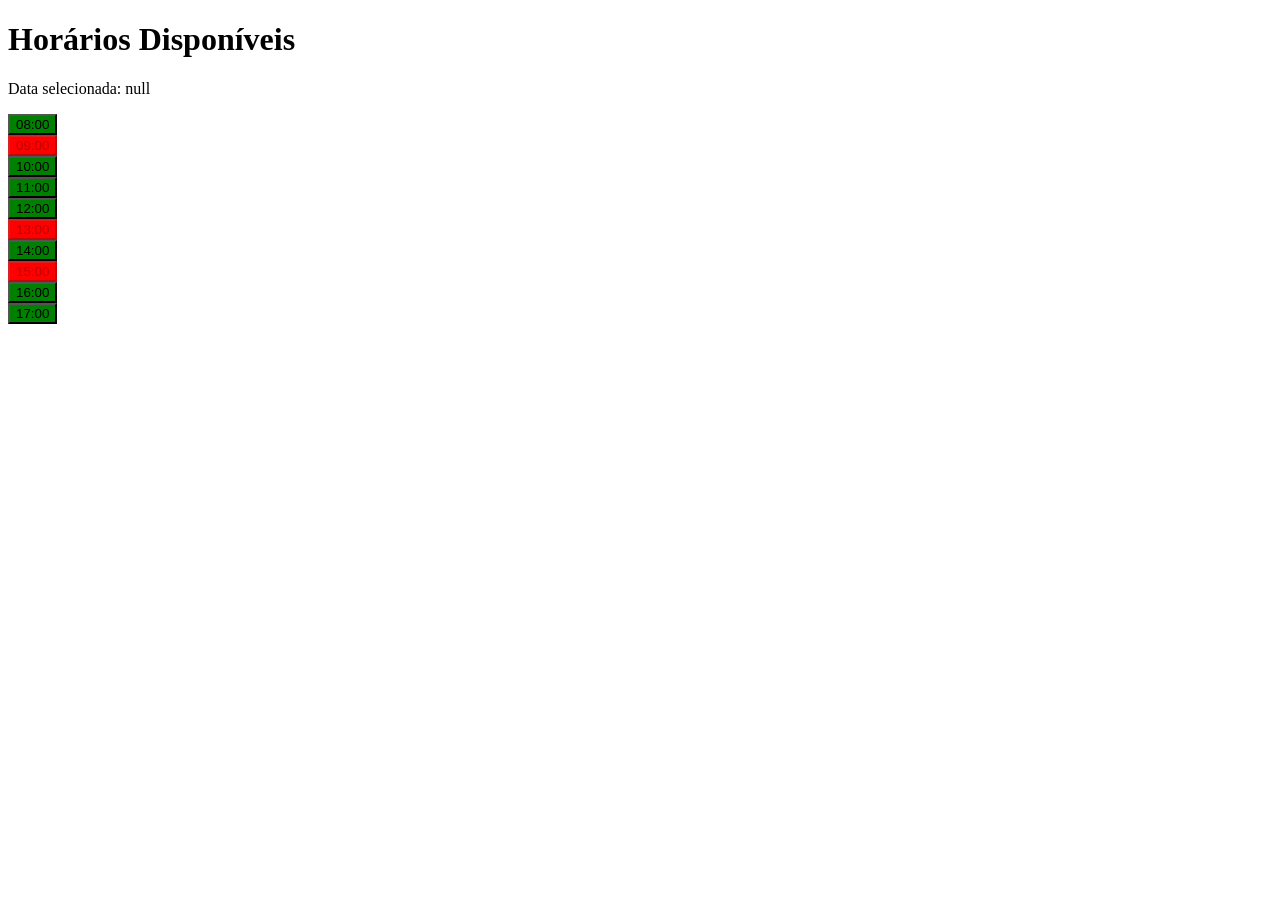
==== horarios.html @ 2f7a39b0 "first commit" ====
<!DOCTYPE html>
<html lang="pt-BR">
<head>
<meta charset="UTF-8">
<title>Horários Disponíveis</title>
</head>
<body>

<h1>Horários Disponíveis</h1>

<p id="dataSelecionada"></p>

<div id="horarios"></div>

<script>

const parametros = new URLSearchParams(window.location.search);
const data = parametros.get("data");

document.getElementById("dataSelecionada").innerText =
"Data selecionada: " + data;

const horarios = document.getElementById("horarios");

/* Horários de exemplo já reservados */
const reservados = ["09:00", "13:00", "15:00"];

for(let hora = 8; hora <= 17; hora++){

    const horario =
    String(hora).padStart(2,"0") + ":00";

    const botao = document.createElement("button");

    botao.innerText = horario;

    if(reservados.includes(horario)){
        botao.style.backgroundColor = "red";
        botao.disabled = true;
    }else{
        botao.style.backgroundColor = "green";

        botao.onclick = function() {
            window.location.href =
            "reserva.html?data=" + data +
            "&hora=" + horario;
        };
    }

    horarios.appendChild(botao);
    horarios.appendChild(document.createElement("br"));
}

</script>

</body>
</html>
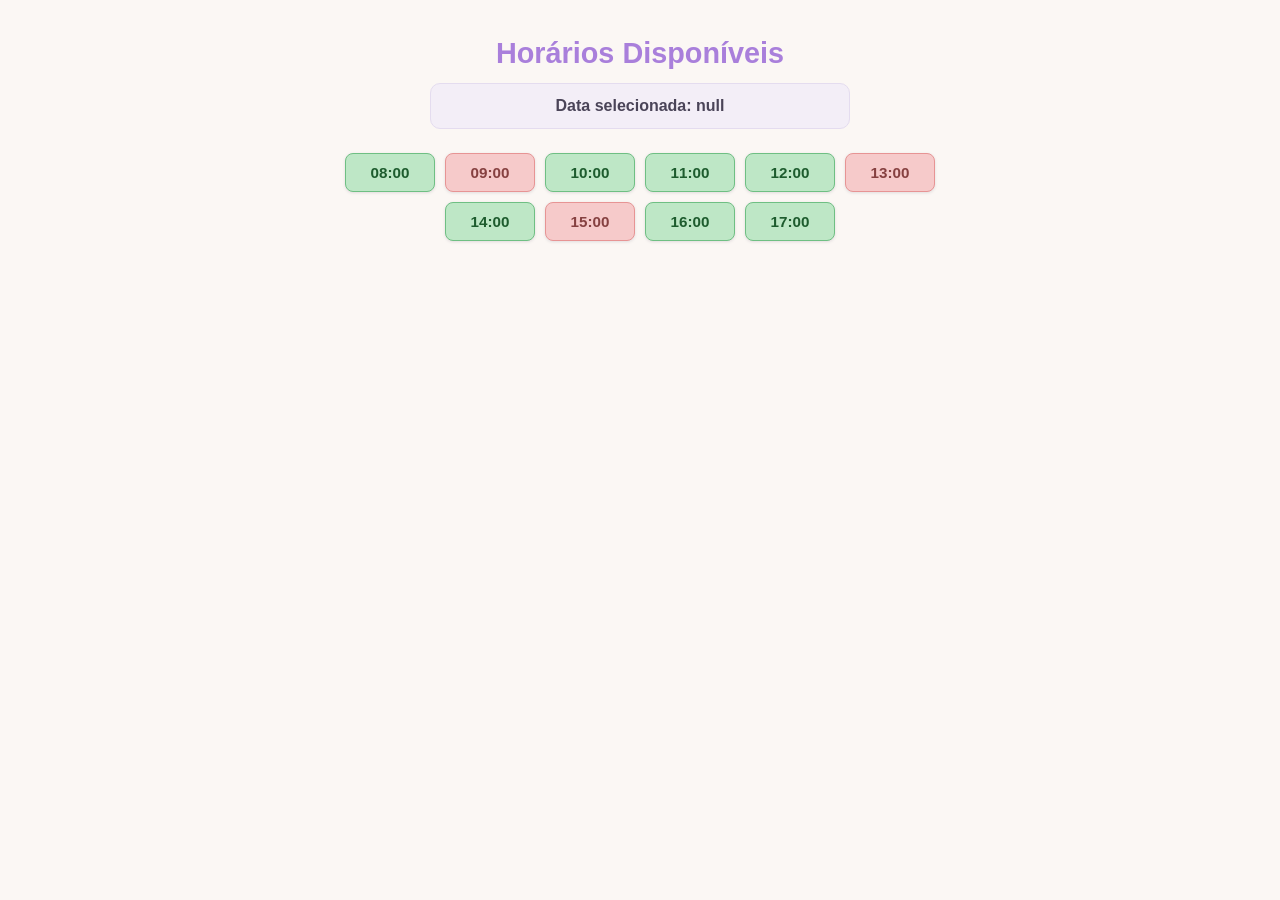
==== commit 405c2ff3: "Adiciona CSS" ====
--- a/horarios.html
+++ b/horarios.html
@@ -3,7 +3,7 @@
 <head>
 <meta charset="UTF-8">
 <title>Horários Disponíveis</title>
-</head>
+<link rel="stylesheet" href="style.css">
 <body>
 
 <h1>Horários Disponíveis</h1>
@@ -35,10 +35,10 @@
     botao.innerText = horario;
 
     if(reservados.includes(horario)){
-        botao.style.backgroundColor = "red";
+        botao.classList.add("horario-ocupado");
         botao.disabled = true;
     }else{
-        botao.style.backgroundColor = "green";
+        botao.classList.add("horario-livre");
 
         botao.onclick = function() {
             window.location.href =
@@ -48,7 +48,6 @@
     }
 
     horarios.appendChild(botao);
-    horarios.appendChild(document.createElement("br"));
 }
 
 </script>
--- a/style.css
+++ b/style.css
@@ -0,0 +1,309 @@
+/* ==========================================================
+   Sistema de Reserva de Salas — folha de estilos compartilhada
+   Paleta pastel, com cores intuitivas para status de disponibilidade
+   ========================================================== */
+
+:root {
+  --bg: #FBF7F4;              /* fundo geral, creme suave */
+  --surface: #FFFFFF;         /* cartões */
+  --surface-soft: #F3EEF7;    /* lavanda bem clara, para blocos de info */
+
+  --text: #4A4458;
+  --muted: #8B8496;
+
+  --accent: #C9A7EB;          /* lilás pastel — cor de marca */
+  --accent-dark: #A97FDB;
+
+  --livre: #BEE7C6;           /* verde pastel — disponível */
+  --livre-dark: #6FBF83;
+  --livre-text: #1E5C2E;
+
+  --ocupado: #F6C6C6;         /* rosa/vermelho pastel — indisponível */
+  --ocupado-dark: #E58A8A;
+  --ocupado-text: #7A2E2E;
+
+  --hoje: #FBE7A1;            /* amarelo pastel — data de hoje */
+  --hoje-dark: #E6C860;
+
+  --destaque: #FFE0B2;        /* pêssego pastel — itens selecionados */
+  --destaque-dark: #F2A65A;
+
+  --border: #E4DCEF;
+
+  --font-title: "Trebuchet MS", "Segoe UI", sans-serif;
+  --font-body: "Segoe UI", Arial, sans-serif;
+}
+
+* { box-sizing: border-box; }
+
+body {
+  margin: 0;
+  padding: 32px 16px 60px;
+  background: var(--bg);
+  color: var(--text);
+  font-family: var(--font-body);
+  line-height: 1.5;
+}
+
+h1 {
+  font-family: var(--font-title);
+  color: var(--accent-dark);
+  text-align: center;
+  font-size: 1.8rem;
+  margin: 0 0 8px;
+}
+
+h2, h3 {
+  font-family: var(--font-title);
+  color: var(--text);
+  text-align: center;
+}
+
+p {
+  max-width: 620px;
+  margin: 8px auto;
+  text-align: center;
+  color: var(--muted);
+}
+
+/* Caixas de informação (data selecionada / dados da reserva) */
+#dataSelecionada,
+#informacoes {
+  background: var(--surface-soft);
+  border: 1px solid var(--border);
+  color: var(--text);
+  font-weight: 600;
+  border-radius: 10px;
+  padding: 10px 18px;
+  max-width: 420px;
+  text-align: center;
+}
+
+/* ---------------- Botões em geral (reset pastel) ---------------- */
+
+button {
+  font-family: var(--font-body);
+  font-size: 0.95rem;
+  border: none;
+  border-radius: 8px;
+  padding: 10px 18px;
+  cursor: pointer;
+  transition: transform 0.12s ease, filter 0.12s ease, box-shadow 0.12s ease;
+  box-shadow: 0 1px 3px rgba(74, 68, 88, 0.15);
+}
+
+button:hover:not(:disabled) {
+  transform: translateY(-1px);
+  filter: brightness(1.03);
+  box-shadow: 0 3px 8px rgba(74, 68, 88, 0.18);
+}
+
+button:active:not(:disabled) {
+  transform: translateY(0);
+}
+
+button:disabled {
+  cursor: not-allowed;
+}
+
+/* ---------------- Calendário (index.html) ---------------- */
+
+#calendario {
+  display: flex;
+  flex-wrap: wrap;
+  justify-content: center;
+  gap: 10px;
+  max-width: 720px;
+  margin: 24px auto 0;
+}
+
+#calendario br {
+  display: none; /* o layout em flex/gap substitui as quebras de linha manuais */
+}
+
+#calendario button {
+  min-width: 130px;
+  background: var(--livre);
+  color: var(--livre-text);
+  font-weight: 600;
+  border: 1px solid var(--livre-dark);
+}
+
+#calendario button:hover:not(:disabled) {
+  background: var(--livre-dark);
+}
+
+/* dia já com horários agendados (uso opcional via JS: classList.add('dia-ocupado')) */
+#calendario button.dia-ocupado {
+  background: var(--ocupado);
+  color: var(--ocupado-text);
+  border-color: var(--ocupado-dark);
+}
+
+#calendario button.dia-ocupado:hover:not(:disabled) {
+  background: var(--ocupado-dark);
+}
+
+/* dia de hoje em destaque (uso opcional via JS: classList.add('dia-hoje')) */
+#calendario button.dia-hoje {
+  background: var(--hoje);
+  color: #5C4A12;
+  border-color: var(--hoje-dark);
+}
+
+#calendario button.dia-hoje:hover:not(:disabled) {
+  background: var(--hoje-dark);
+}
+
+/* ---------------- Horários (horarios.html) ---------------- */
+
+#horarios {
+  display: flex;
+  flex-wrap: wrap;
+  justify-content: center;
+  gap: 10px;
+  max-width: 640px;
+  margin: 24px auto 0;
+}
+
+#horarios br {
+  display: none;
+}
+
+#horarios button {
+  min-width: 90px;
+  font-weight: 600;
+}
+
+/* horário livre */
+#horarios button.horario-livre {
+  background: var(--livre);
+  color: var(--livre-text);
+  border: 1px solid var(--livre-dark);
+}
+
+#horarios button.horario-livre:hover:not(:disabled) {
+  background: var(--livre-dark);
+}
+
+/* horário já reservado */
+#horarios button.horario-ocupado {
+  background: var(--ocupado);
+  color: var(--ocupado-text);
+  border: 1px solid var(--ocupado-dark);
+  opacity: 0.9;
+}
+
+/* ---------------- Formulário de reserva (reserva.html) ---------------- */
+
+#formulario {
+  background: var(--surface);
+  border: 1px solid var(--border);
+  border-radius: 14px;
+  max-width: 520px;
+  margin: 24px auto 0;
+  padding: 28px 32px;
+  box-shadow: 0 2px 10px rgba(74, 68, 88, 0.08);
+}
+
+#formulario label {
+  font-weight: 600;
+  color: var(--text);
+  display: block;
+  margin-top: 14px;
+}
+
+#formulario input[type="text"],
+#formulario input[type="email"],
+#formulario input[type="tel"],
+#formulario textarea {
+  width: 100%;
+  font-family: var(--font-body);
+  font-size: 0.95rem;
+  padding: 9px 12px;
+  margin-top: 6px;
+  border: 1px solid var(--border);
+  border-radius: 8px;
+  background: var(--surface-soft);
+  color: var(--text);
+}
+
+#formulario input:focus,
+#formulario textarea:focus {
+  outline: none;
+  border-color: var(--accent);
+  box-shadow: 0 0 0 3px rgba(201, 167, 235, 0.35);
+  background: #FFFFFF;
+}
+
+#formulario textarea {
+  min-height: 80px;
+  resize: vertical;
+}
+
+/* --- Itens disponíveis na sala: bloco em destaque --- */
+
+#formulario h3 {
+  margin-top: 26px;
+  color: var(--accent-dark);
+}
+
+/* Envolve cada checkbox + texto (ver observação na resposta) */
+.item-opcao {
+  display: flex;
+  align-items: center;
+  gap: 10px;
+  background: var(--surface-soft);
+  border: 1.5px solid var(--border);
+  border-radius: 10px;
+  padding: 10px 14px;
+  margin-bottom: 8px;
+  font-weight: 600;
+  color: var(--text);
+  cursor: pointer;
+  transition: background 0.15s ease, border-color 0.15s ease, transform 0.1s ease;
+}
+
+.item-opcao:hover {
+  border-color: var(--accent);
+  background: #FBF3FF;
+}
+
+.item-opcao input[type="checkbox"] {
+  width: 18px;
+  height: 18px;
+  accent-color: var(--accent-dark);
+  cursor: pointer;
+}
+
+/* destaque quando o item está selecionado */
+.item-opcao:has(input:checked) {
+  background: var(--destaque);
+  border-color: var(--destaque-dark);
+  color: #6B3A00;
+  transform: translateX(2px);
+}
+
+.itens-lista {
+  display: grid;
+  grid-template-columns: repeat(auto-fit, minmax(220px, 1fr));
+  gap: 10px;
+  margin-top: 12px;
+}
+
+/* --- Botão de confirmação --- */
+
+#formulario button[type="submit"] {
+  margin-top: 24px;
+  width: 100%;
+  background: var(--accent);
+  color: #3A2A55;
+  font-weight: 700;
+  font-size: 1rem;
+  padding: 12px 18px;
+}
+
+#formulario button[type="submit"]:hover {
+  background: var(--accent-dark);
+  color: #FFFFFF;
+}
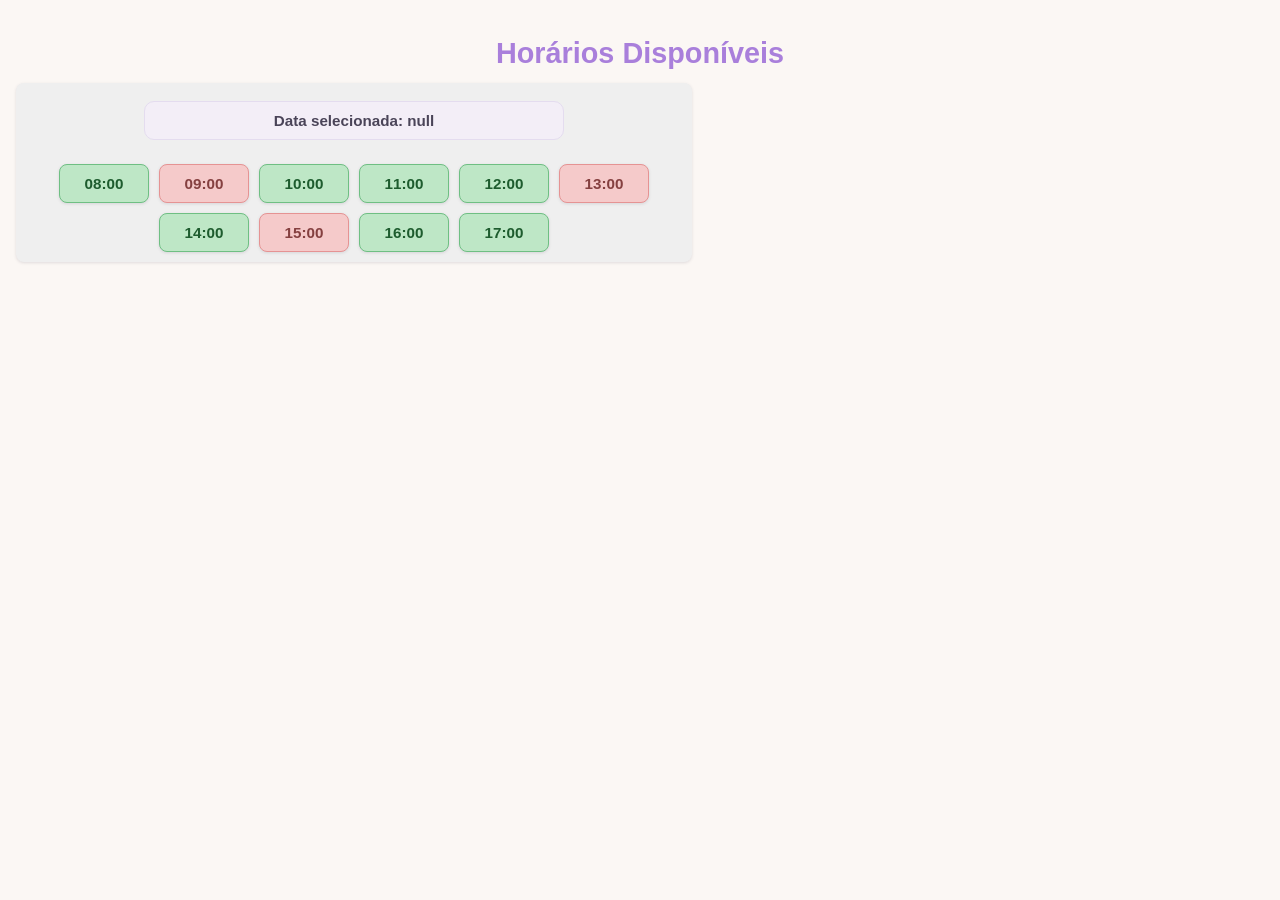
==== commit b94f5479: "Alteração 02" ====
--- a/horarios.html
+++ b/horarios.html
@@ -4,9 +4,15 @@
 <meta charset="UTF-8">
 <title>Horários Disponíveis</title>
 <link rel="stylesheet" href="style.css">
+</head>
+
 <body>
 
 <h1>Horários Disponíveis</h1>
+
+<button ml
+← Voltar ao Calendário
+</button>
 
 <p id="dataSelecionada"></p>
 
@@ -35,15 +41,20 @@
     botao.innerText = horario;
 
     if(reservados.includes(horario)){
+
         botao.classList.add("horario-ocupado");
         botao.disabled = true;
-    }else{
+
+    } else {
+
         botao.classList.add("horario-livre");
 
         botao.onclick = function() {
+
             window.location.href =
             "reserva.html?data=" + data +
             "&hora=" + horario;
+
         };
     }
 
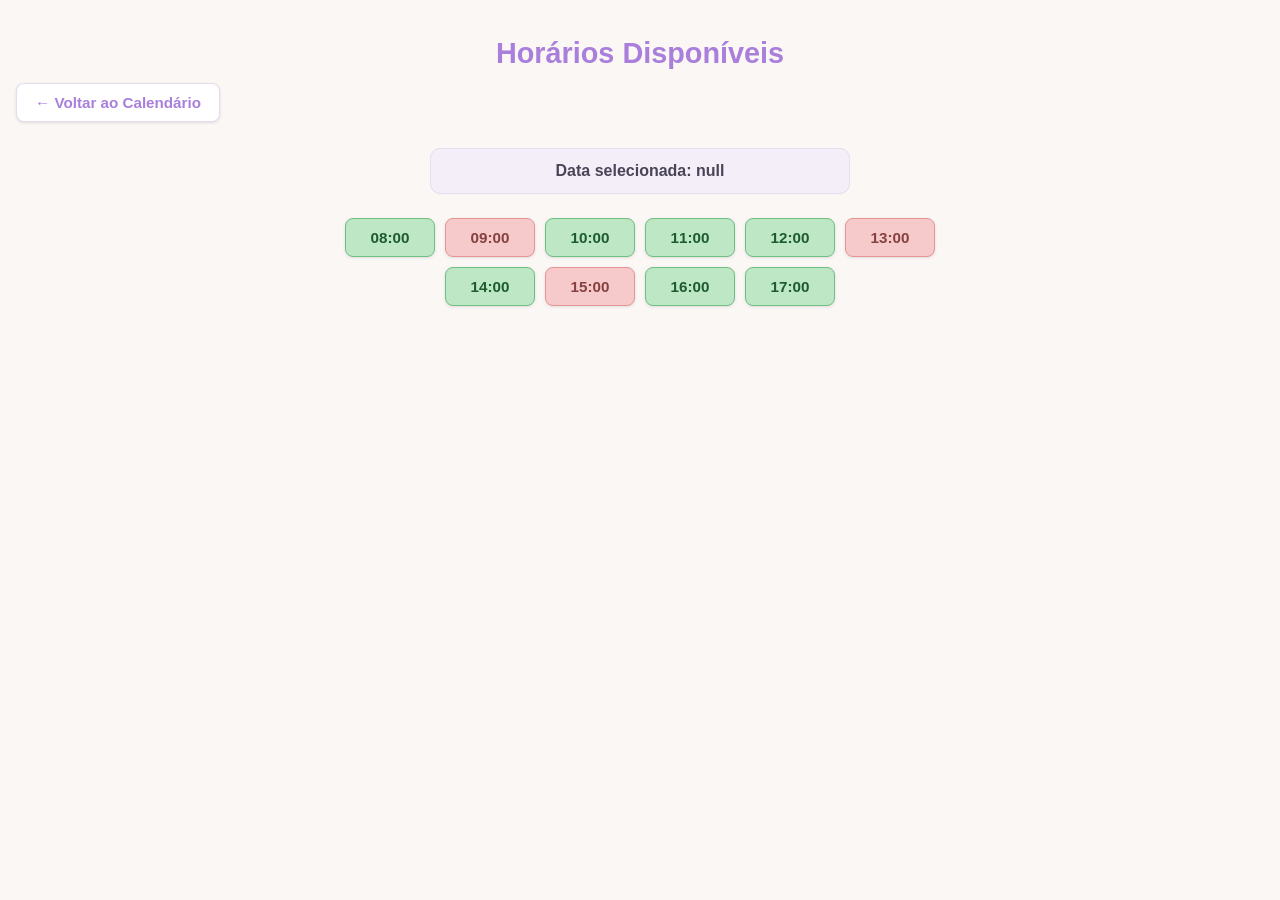
==== commit 121f94d4: "Calendário em tabela estilo Windows com estados de disponibilidade" ====
--- a/horarios.html
+++ b/horarios.html
@@ -10,7 +10,7 @@
 
 <h1>Horários Disponíveis</h1>
 
-<button ml
+<button class="btn-voltar" onclick="window.location.href='index.html'">
 ← Voltar ao Calendário
 </button>
 
--- a/style.css
+++ b/style.css
@@ -106,53 +106,182 @@
   cursor: not-allowed;
 }
 
-/* ---------------- Calendário (index.html) ---------------- */
+/* ---------------- Calendário (index.html) — estilo "app de calendário" ---------------- */
 
 #calendario {
+  max-width: 380px;
+  margin: 28px auto 0;
+  background: var(--surface);
+  border: 1px solid var(--border);
+  border-radius: 16px;
+  padding: 18px 22px 20px;
+  box-shadow: 0 6px 20px rgba(74, 68, 88, 0.10);
+}
+
+/* cabeçalho com mês/ano e setas de navegação */
+
+.cal-cabecalho {
+  display: flex;
+  align-items: center;
+  justify-content: space-between;
+  margin-bottom: 14px;
+}
+
+.cal-titulo {
+  font-family: var(--font-title);
+  font-size: 1.1rem;
+  font-weight: 700;
+  color: var(--text);
+  text-transform: capitalize;
+}
+
+.cal-nav {
+  width: 32px;
+  height: 32px;
+  min-width: 32px;
+  padding: 0;
+  border-radius: 50%;
+  background: var(--surface-soft);
+  color: var(--accent-dark);
+  font-size: 1.15rem;
+  line-height: 1;
+  display: flex;
+  align-items: center;
+  justify-content: center;
+  box-shadow: none;
+}
+
+.cal-nav:hover {
+  background: var(--accent);
+  color: #FFFFFF;
+  transform: none;
+}
+
+/* grade do calendário */
+
+#calendario table {
+  width: 100%;
+  border-collapse: collapse;
+  table-layout: fixed;
+}
+
+#calendario th {
+  width: 14.28%;
+  padding-bottom: 8px;
+  font-size: 0.7rem;
+  font-weight: 700;
+  text-transform: uppercase;
+  letter-spacing: 0.5px;
+  color: var(--muted);
+  text-align: center;
+}
+
+#calendario th.fimSemana {
+  color: var(--ocupado-dark);
+}
+
+#calendario td {
+  width: 14.28%;
+  height: 42px;
+  text-align: center;
+  vertical-align: middle;
+  padding: 2px 0;
+}
+
+/* bolha numérica de cada dia (o "círculo" no estilo Windows Calendar) */
+
+.cal-numero {
+  display: inline-flex;
+  align-items: center;
+  justify-content: center;
+  width: 32px;
+  height: 32px;
+  margin: 0 auto;
+  border-radius: 50%;
+  font-size: 0.88rem;
+  font-weight: 600;
+  color: var(--text);
+  transition: background 0.15s ease, color 0.15s ease, transform 0.1s ease;
+}
+
+/* dia disponível */
+td.disponivel { cursor: pointer; }
+td.disponivel .cal-numero { color: var(--livre-text); }
+td.disponivel:hover .cal-numero { background: var(--livre); }
+td.disponivel:active .cal-numero { transform: scale(0.9); }
+
+/* fim de semana (clicável, mas visualmente diferenciado) */
+td.fimSemana { cursor: pointer; }
+td.fimSemana .cal-numero { color: var(--ocupado-dark); }
+td.fimSemana:hover .cal-numero { background: var(--surface-soft); }
+td.fimSemana:active .cal-numero { transform: scale(0.9); }
+
+/* dia totalmente reservado — não clicável */
+td.ocupado { cursor: not-allowed; }
+td.ocupado .cal-numero {
+  background: var(--ocupado);
+  color: var(--ocupado-text);
+}
+
+/* hoje — destaque cheio, como no Windows Calendar */
+td.hoje { cursor: pointer; }
+td.hoje .cal-numero {
+  background: #4A90E2;
+  color: #FFFFFF;
+  font-weight: 700;
+  box-shadow: 0 0 0 4px rgba(74, 144, 226, 0.18);
+}
+td.hoje:hover .cal-numero { background: #3E7FCB; }
+td.hoje:active .cal-numero { transform: scale(0.9); }
+
+/* dias fora do período de agendamento (passado ou além do limite de 20 dias) */
+td.inativo { cursor: default; }
+td.inativo .cal-numero { color: #C9C4D1; }
+
+/* legenda abaixo do calendário */
+
+.cal-legenda {
   display: flex;
   flex-wrap: wrap;
+  gap: 14px;
   justify-content: center;
-  gap: 10px;
-  max-width: 720px;
-  margin: 24px auto 0;
-}
-
-#calendario br {
-  display: none; /* o layout em flex/gap substitui as quebras de linha manuais */
-}
-
-#calendario button {
-  min-width: 130px;
-  background: var(--livre);
-  color: var(--livre-text);
-  font-weight: 600;
-  border: 1px solid var(--livre-dark);
-}
-
-#calendario button:hover:not(:disabled) {
-  background: var(--livre-dark);
-}
-
-/* dia já com horários agendados (uso opcional via JS: classList.add('dia-ocupado')) */
-#calendario button.dia-ocupado {
-  background: var(--ocupado);
-  color: var(--ocupado-text);
-  border-color: var(--ocupado-dark);
-}
-
-#calendario button.dia-ocupado:hover:not(:disabled) {
-  background: var(--ocupado-dark);
-}
-
-/* dia de hoje em destaque (uso opcional via JS: classList.add('dia-hoje')) */
-#calendario button.dia-hoje {
-  background: var(--hoje);
-  color: #5C4A12;
-  border-color: var(--hoje-dark);
-}
-
-#calendario button.dia-hoje:hover:not(:disabled) {
-  background: var(--hoje-dark);
+  margin-top: 16px;
+  font-size: 0.76rem;
+  color: var(--muted);
+}
+
+.cal-legenda span {
+  display: inline-flex;
+  align-items: center;
+  gap: 6px;
+}
+
+.cal-legenda .bola {
+  display: inline-block;
+  width: 10px;
+  height: 10px;
+  border-radius: 50%;
+}
+
+.cal-legenda .bola.disponivel { background: var(--livre); }
+.cal-legenda .bola.ocupado { background: var(--ocupado); }
+.cal-legenda .bola.hoje { background: #4A90E2; }
+.cal-legenda .bola.inativo { background: #E4E1E9; }
+
+/* ---------------- Botão "voltar" (horarios.html / reserva.html) ---------------- */
+
+.btn-voltar {
+  display: inline-block;
+  margin: 0 auto 18px;
+  background: var(--surface);
+  color: var(--accent-dark);
+  border: 1px solid var(--border);
+  font-weight: 600;
+}
+
+.btn-voltar:hover {
+  background: var(--surface-soft);
+  border-color: var(--accent);
 }
 
 /* ---------------- Horários (horarios.html) ---------------- */
